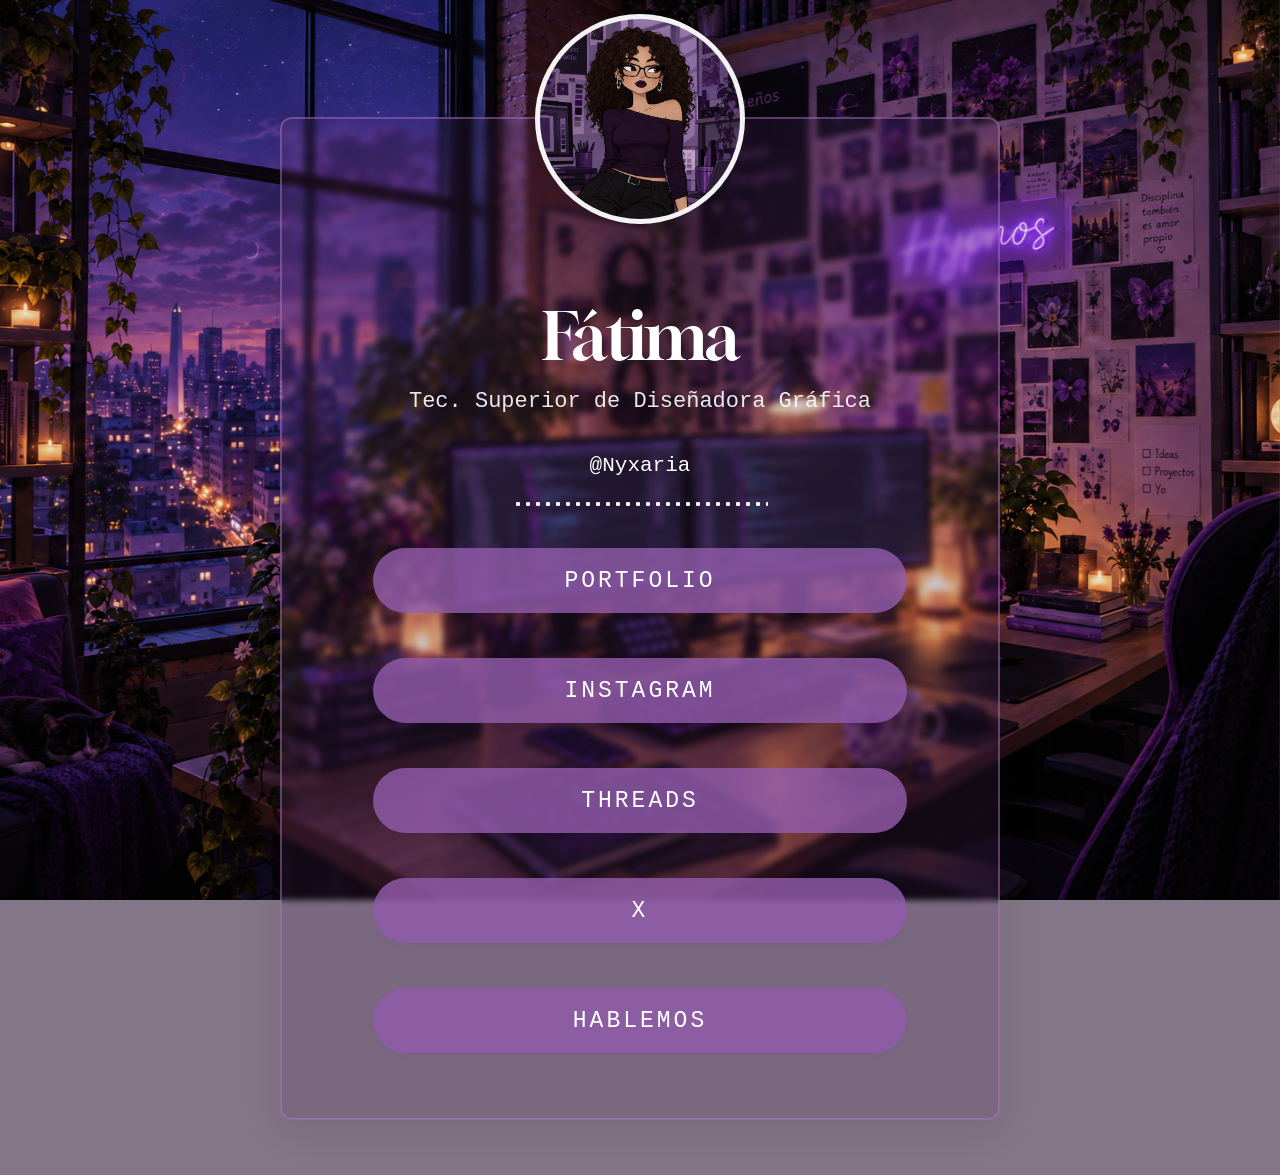
==== index.html @ 372f706f "Add files via upload" ====
<!DOCTYPE html>
<html lang="es">

<head>
    <meta charset="UTF-8">
    <meta name="viewport" content="width=device-width, initial-scale=1.0">

    <title>Fátima | Diseñadora Gráfica</title>

    <link rel="stylesheet" href="css/estilos.css">
</head>

<body>

    <!-- FONDO -->
    <img class="background-image" src="Img/Fondo.png" alt="">

    <div class="page">

        <!-- TARJETA PRINCIPAL -->
        <section class="profile-card">

            <!-- FOTO -->
            <div class="profile-photo">
                <img src="Img/Foto.png" alt="Foto de perfil">
            </div>

            <!-- INFORMACIÓN -->
            <div class="profile-info">

                <h1>Fátima</h1>

                <p class="profession">
                    Tec. Superior de Diseñadora Gráfica
                </p>

                <p class="username">
                    @Nyxaria
                </p>

                <div class="separator"></div>

            </div>


            <!-- BOTONES -->
            <div class="links">

                <a href="https://www.behance.net/frf-fatima-R-F" class="link-button">
                    <span>PORTFOLIO</span>
                </a>

                <a href="https://www.instagram.com/f.r.f.fatima.2021/" class="link-button">
                    <span>INSTAGRAM</span>
                </a>

                <a href="https://www.threads.com/@r.f.fatima.2021?xmt=AQGzqLjI4dgrewqpnjOlTilhUzcOgHKXv5rTrRz-wDqjf60"
                    class="link-button">
                    <span>THREADS</span>
                </a>

                <a href="https://x.com/FatimaFR25" class="link-button">
                    <span>X</span>
                </a>

                <a href="https://api.whatsapp.com/send?phone=1155241215" class="link-button">
                    <span>HABLEMOS</span>
                </a>

            </div>

        </section>

    </div>

    <script src="js/script.js"></script>

</body>

</html>
---- css/estilos.css ----
/* =========================================================
   TIPOGRAFÍA
========================================================= */

@import url('https://fonts.googleapis.com/css2?family=Gloock&display=swap');


/* =========================================================
   RESET
========================================================= */

* {
    margin: 0;
    padding: 0;
    box-sizing: border-box;
}


/* =========================================================
   CONFIGURACIÓN
========================================================= */

:root {

    --card-width: min(80vw, 720px);

    /* VIOLETA OSCURO — tarjeta */
    --glass: rgba(91, 48, 112, 0.18);

    /* LAVANDA — borde */
    --glass-border: rgba(170, 125, 195, 0.45);

    /* MALVA — botones */
    --button-color: rgba(145, 92, 170, 0.82);

    /* VERDE COMPLEMENTARIO — hover */
    --button-hover: rgba(105, 155, 115, 0.90);

    /* BLANCO — tipografía */
    --text: #ffffff;
}


/* =========================================================
   HTML
========================================================= */

html {
    min-height: 100%;
}


/* =========================================================
   BODY
========================================================= */

body {
    min-height: 100vh;

    color: var(--text);

    overflow-x: hidden;

    font-family: "Courier Prime", monospace;

    background: #837686;
}


/* =========================================================
   FONDO RESPONSIVE
========================================================= */

.background-image {

    position: fixed;

    inset: 0;

    width: 100%;
    height: 100%;

    z-index: -2;

    object-fit: cover;

    object-position: center center;

    pointer-events: none;
}


/* =========================================================
   CAPA SUAVE SOBRE EL FONDO
========================================================= */

body::after {

    content: "";

    position: fixed;

    inset: 0;

    z-index: -1;

    background: rgba(20, 20, 20, 0.10);

    pointer-events: none;
}


/* =========================================================
   CONTENEDOR GENERAL
========================================================= */

.page {

    width: 100%;

    min-height: 100vh;

    display: flex;

    flex-direction: column;

    align-items: center;

    padding:
        clamp(110px, 13vh, 170px)
        0
        clamp(35px, 6vh, 80px);

    gap: clamp(55px, 7vh, 85px);
}


/* =========================================================
   TARJETA PRINCIPAL
========================================================= */

.profile-card {

    position: relative;

    width: var(--card-width);

    min-height: auto;

    padding:
        185px
        clamp(25px, 5vw, 55px)
        65px;

    display: flex;

    flex-direction: column;

    align-items: center;

    background: var(--glass);

    border: 2px solid var(--glass-border);

    border-radius: 12px;

    backdrop-filter: blur(3px);

    -webkit-backdrop-filter: blur(3px);

    box-shadow:
        0 10px 40px rgba(0, 0, 0, 0.10);

    animation:
        cardAppear 1s cubic-bezier(.22, 1, .36, 1);
}


/* =========================================================
   FOTO DE PERFIL
========================================================= */

.profile-photo {

    position: absolute;

    top: -105px;

    left: 50%;

    transform: translateX(-50%);

    width: 210px;

    height: 210px;

    border-radius: 50%;

    padding: 5px;

    background: rgba(255, 255, 255, .95);

    box-shadow:
        0 8px 30px rgba(0, 0, 0, .15);

    animation:
        profileAppear 1.1s cubic-bezier(.22, 1, .36, 1);
}


.profile-photo img {

    width: 100%;

    height: 100%;

    display: block;

    object-fit: cover;

    border-radius: 50%;
}


/* =========================================================
   INFORMACIÓN
========================================================= */

.profile-info {

    width: 100%;

    text-align: center;
}


/* =========================================================
   NOMBRE — GLOOCK
========================================================= */

.profile-info h1 {

    font-family: "Gloock", serif;

    font-size: clamp(42px, 6vw, 65px);

    line-height: 1;

    font-weight: 400;

    font-style: normal;

    letter-spacing: -2px;

    margin-bottom: 20px;
}


.profession {

    font-size: clamp(17px, 2vw, 22px);

    font-weight: 400;

    opacity: .90;
}


.username {

    margin-top: 40px;

    font-size: clamp(16px, 2vw, 21px);

    font-weight: 400;
}


/* =========================================================
   SEPARADOR PUNTEADO
========================================================= */

.separator {

    width: 255px;

    max-width: 70%;

    height: 4px;

    margin: 25px auto 42px;

    background-image:
        radial-gradient(
            circle,
            rgba(255, 255, 255, .95) 2px,
            transparent 2.5px
        );

    background-size: 10px 4px;

    background-repeat: repeat-x;
}


/* =========================================================
   CONTENEDOR DE BOTONES
========================================================= */

.links {

    width: 100%;

    display: flex;

    flex-direction: column;

    align-items: center;

    gap: 45px;
}


/* =========================================================
   BOTONES
========================================================= */

.link-button {

    position: relative;

    width: 88%;

    min-height: 65px;

    display: flex;

    align-items: center;

    justify-content: center;

    overflow: hidden;

    border-radius: 999px;

    background: var(--button-color);

    color: var(--text);

    text-decoration: none;

    font-family: "Courier Prime", monospace;

    font-size: clamp(17px, 2vw, 23px);

    font-weight: 400;

    letter-spacing: 3px;

    box-shadow:
        0 3px 10px rgba(0, 0, 0, .05);

    transition:
        transform .25s cubic-bezier(.22, 1, .36, 1),
        background .25s ease,
        box-shadow .25s ease;
}


/* =========================================================
   BRILLO QUE PASA POR EL BOTÓN
========================================================= */

.link-button::before {

    content: "";

    position: absolute;

    top: 0;

    left: -120%;

    width: 70%;

    height: 100%;

    background:
        linear-gradient(
            90deg,
            transparent,
            rgba(255, 255, 255, .55),
            transparent
        );

    transform: skewX(-20deg);

    transition: left .65s ease;
}


.link-button:hover::before {
    left: 150%;
}


/* =========================================================
   HOVER
========================================================= */

.link-button:hover {

    background: var(--button-hover);

    transform:
        translateY(-4px)
        scale(1.015);

    box-shadow:
        0 10px 25px rgba(0, 0, 0, .15);
}


/* =========================================================
   EFECTO AL TOCAR
========================================================= */

.link-button.pressed {

    transform:
        scale(.94)
        translateY(2px);

    background: rgba(255, 255, 255, .95);

    color: #4b3552;

    box-shadow:
        0 2px 5px rgba(0, 0, 0, .20);
}


/* =========================================================
   ANIMACIONES DE ENTRADA
========================================================= */

@keyframes cardAppear {

    from {

        opacity: 0;

        transform:
            translateY(45px)
            scale(.97);
    }

    to {

        opacity: 1;

        transform:
            translateY(0)
            scale(1);
    }
}


@keyframes profileAppear {

    from {

        opacity: 0;

        transform:
            translateX(-50%)
            translateY(-30px)
            scale(.75);
    }

    to {

        opacity: 1;

        transform:
            translateX(-50%)
            translateY(0)
            scale(1);
    }
}


/* =========================================================
   TABLET
========================================================= */

@media (max-width: 800px) {

    :root {
        --card-width: 82vw;
    }

    .page {
        padding-top: 115px;
    }

    .profile-card {
        padding-top: 165px;
        padding-bottom: 55px;
    }

    .profile-photo {
        width: 175px;
        height: 175px;
        top: -88px;
    }

    .links {
        gap: 30px;
    }
}


/* =========================================================
   CELULAR
========================================================= */

@media (max-width: 600px) {

    :root {
        --card-width: 86vw;
    }

    .page {

        padding-top: 95px;

        gap: 35px;
    }

    .profile-card {

        padding:
            125px
            18px
            40px;

        border-radius: 10px;
    }

    .profile-photo {

        width: 135px;

        height: 135px;

        top: -68px;

        padding: 4px;
    }

    .profile-info h1 {

        font-size:
            clamp(34px, 10vw, 48px);

        letter-spacing: -1px;

        margin-bottom: 14px;
    }

    .profession {
        font-size: 15px;
    }

    .username {

        margin-top: 28px;

        font-size: 15px;
    }

    .separator {

        margin-top: 20px;

        margin-bottom: 30px;
    }

    .links {
        gap: 20px;
    }

    .link-button {

        width: 92%;

        min-height: 52px;

        font-size: 14px;

        letter-spacing: 2px;
    }
}


/* =========================================================
   CELULARES MUY PEQUEÑOS
========================================================= */

@media (max-width: 380px) {

    :root {
        --card-width: 90vw;
    }

    .profile-card {

        padding-left: 12px;

        padding-right: 12px;
    }

    .profile-photo {

        width: 120px;

        height: 120px;

        top: -60px;
    }

    .link-button {

        width: 94%;

        min-height: 48px;

        font-size: 12px;
    }
}
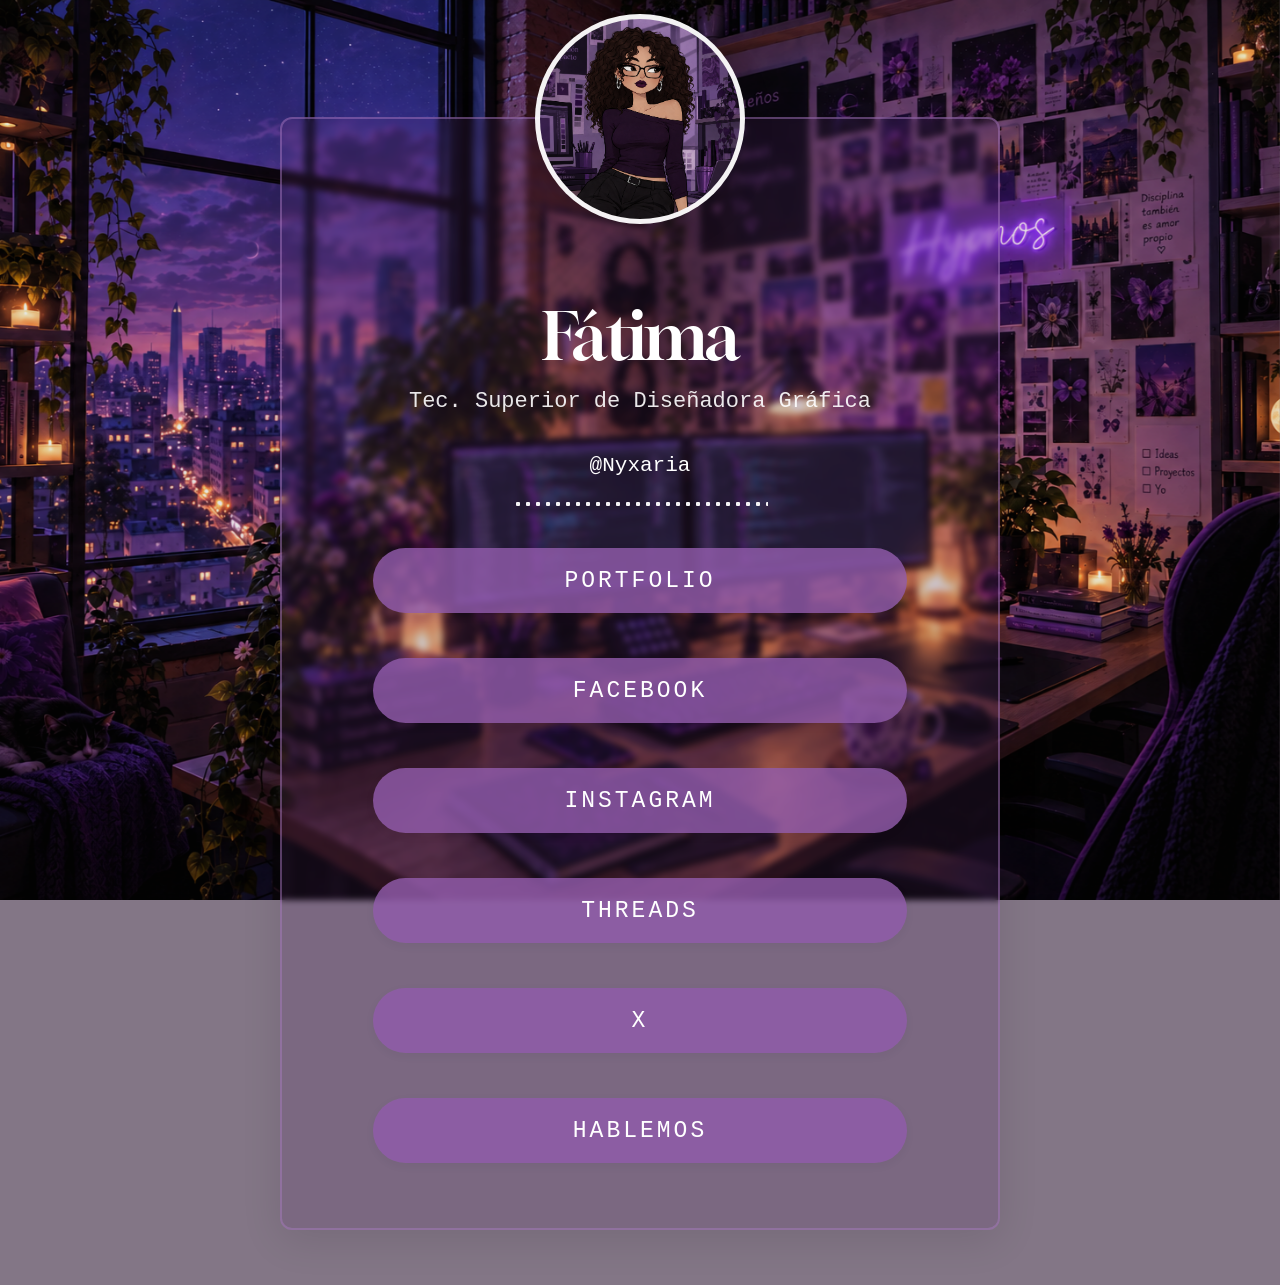
==== commit d6db9576: "Actualizo Link de Bio Personal" ====
--- a/index.html
+++ b/index.html
@@ -1,80 +1,86 @@
-<!DOCTYPE html>
-<html lang="es">
-
-<head>
-    <meta charset="UTF-8">
-    <meta name="viewport" content="width=device-width, initial-scale=1.0">
-
-    <title>Fátima | Diseñadora Gráfica</title>
-
-    <link rel="stylesheet" href="css/estilos.css">
-</head>
-
-<body>
-
-    <!-- FONDO -->
-    <img class="background-image" src="Img/Fondo.png" alt="">
-
-    <div class="page">
-
-        <!-- TARJETA PRINCIPAL -->
-        <section class="profile-card">
-
-            <!-- FOTO -->
-            <div class="profile-photo">
-                <img src="Img/Foto.png" alt="Foto de perfil">
-            </div>
-
-            <!-- INFORMACIÓN -->
-            <div class="profile-info">
-
-                <h1>Fátima</h1>
-
-                <p class="profession">
-                    Tec. Superior de Diseñadora Gráfica
-                </p>
-
-                <p class="username">
-                    @Nyxaria
-                </p>
-
-                <div class="separator"></div>
-
-            </div>
-
-
-            <!-- BOTONES -->
-            <div class="links">
-
-                <a href="https://www.behance.net/frf-fatima-R-F" class="link-button">
-                    <span>PORTFOLIO</span>
-                </a>
-
-                <a href="https://www.instagram.com/f.r.f.fatima.2021/" class="link-button">
-                    <span>INSTAGRAM</span>
-                </a>
-
-                <a href="https://www.threads.com/@r.f.fatima.2021?xmt=AQGzqLjI4dgrewqpnjOlTilhUzcOgHKXv5rTrRz-wDqjf60"
-                    class="link-button">
-                    <span>THREADS</span>
-                </a>
-
-                <a href="https://x.com/FatimaFR25" class="link-button">
-                    <span>X</span>
-                </a>
-
-                <a href="https://api.whatsapp.com/send?phone=1155241215" class="link-button">
-                    <span>HABLEMOS</span>
-                </a>
-
-            </div>
-
-        </section>
-
-    </div>
-
-    <script src="js/script.js"></script>
-
-</body>
-
+<!DOCTYPE html>
+<html lang="es">
+
+<head>
+    <meta charset="UTF-8">
+    <meta name="viewport" content="width=device-width, initial-scale=1.0">
+
+    <title>Fátima | Diseñadora Gráfica</title>
+
+    <link rel="icon" type="image/svg+xml" href="assets/Favicon-01.png">
+
+    <link rel="stylesheet" href="style/estilos.css">
+</head>
+
+<body>
+
+    <!-- FONDO -->
+    <img class="background-image" src="assets/Fondo.png" alt="">
+
+    <div class="page">
+
+        <!-- TARJETA PRINCIPAL -->
+        <section class="profile-card">
+
+            <!-- FOTO -->
+            <div class="profile-photo">
+                <img src="assets/Foto.png" alt="Foto de perfil">
+            </div>
+
+            <!-- INFORMACIÓN -->
+            <div class="profile-info">
+
+                <h1>Fátima</h1>
+
+                <p class="profession">
+                    Tec. Superior de Diseñadora Gráfica
+                </p>
+
+                <p class="username">
+                    @Nyxaria
+                </p>
+
+                <div class="separator"></div>
+
+            </div>
+
+
+            <!-- BOTONES -->
+            <div class="links">
+
+                <a href="https://www.behance.net/frf-fatima-R-F" class="link-button">
+                    <span>PORTFOLIO</span>
+                </a>
+
+                <a href="https://www.facebook.com/fatima.roafrancini.1" class="link-button">
+                    <span>FACEBOOK</span>
+                </a>
+
+                <a href="https://www.instagram.com/f.r.f.fatima.2021/" class="link-button">
+                    <span>INSTAGRAM</span>
+                </a>
+
+                <a href="https://www.threads.com/@r.f.fatima.2021?xmt=AQGzqLjI4dgrewqpnjOlTilhUzcOgHKXv5rTrRz-wDqjf60"
+                    class="link-button">
+                    <span>THREADS</span>
+                </a>
+
+                <a href="https://x.com/FatimaFR25" class="link-button">
+                    <span>X</span>
+                </a>
+
+                <a href="https://api.whatsapp.com/send?phone=5491155241215" class="link-button">
+                    <span>HABLEMOS</span>
+                </a>
+
+            </div>
+
+        </section>
+
+    </div>
+
+    <script src="scripts/script.js"></script>
+
+</body>
+
 </html>
--- a/style/estilos.css
+++ b/style/estilos.css
@@ -0,0 +1,641 @@
+/* =========================================================
+   TIPOGRAFÍA
+========================================================= */
+
+@import url('https://fonts.googleapis.com/css2?family=Gloock&display=swap');
+
+
+/* =========================================================
+   RESET
+========================================================= */
+
+* {
+    margin: 0;
+    padding: 0;
+    box-sizing: border-box;
+}
+
+
+/* =========================================================
+   CONFIGURACIÓN
+========================================================= */
+
+:root {
+
+    --card-width: min(80vw, 720px);
+
+    /* VIOLETA OSCURO — tarjeta */
+    --glass: rgba(91, 48, 112, 0.18);
+
+    /* LAVANDA — borde */
+    --glass-border: rgba(170, 125, 195, 0.45);
+
+    /* MALVA — botones */
+    --button-color: rgba(145, 92, 170, 0.82);
+
+    /* VERDE COMPLEMENTARIO — hover */
+    --button-hover: rgba(105, 155, 115, 0.90);
+
+    /* BLANCO — tipografía */
+    --text: #ffffff;
+}
+
+
+/* =========================================================
+   HTML
+========================================================= */
+
+html {
+    min-height: 100%;
+}
+
+
+/* =========================================================
+   BODY
+========================================================= */
+
+body {
+    min-height: 100vh;
+
+    color: var(--text);
+
+    overflow-x: hidden;
+
+    font-family: "Courier Prime", monospace;
+
+    background: #837686;
+}
+
+
+/* =========================================================
+   FONDO RESPONSIVE
+========================================================= */
+
+.background-image {
+
+    position: fixed;
+
+    inset: 0;
+
+    width: 100%;
+    height: 100%;
+
+    z-index: -2;
+
+    object-fit: cover;
+
+    object-position: center center;
+
+    pointer-events: none;
+}
+
+
+/* =========================================================
+   CAPA SUAVE SOBRE EL FONDO
+========================================================= */
+
+body::after {
+
+    content: "";
+
+    position: fixed;
+
+    inset: 0;
+
+    z-index: -1;
+
+    background: rgba(20, 20, 20, 0.10);
+
+    pointer-events: none;
+}
+
+
+/* =========================================================
+   CONTENEDOR GENERAL
+========================================================= */
+
+.page {
+
+    width: 100%;
+
+    min-height: 100vh;
+
+    display: flex;
+
+    flex-direction: column;
+
+    align-items: center;
+
+    padding:
+        clamp(110px, 13vh, 170px)
+        0
+        clamp(35px, 6vh, 80px);
+
+    gap: clamp(55px, 7vh, 85px);
+}
+
+
+/* =========================================================
+   TARJETA PRINCIPAL
+========================================================= */
+
+.profile-card {
+
+    position: relative;
+
+    width: var(--card-width);
+
+    min-height: auto;
+
+    padding:
+        185px
+        clamp(25px, 5vw, 55px)
+        65px;
+
+    display: flex;
+
+    flex-direction: column;
+
+    align-items: center;
+
+    background: var(--glass);
+
+    border: 2px solid var(--glass-border);
+
+    border-radius: 12px;
+
+    backdrop-filter: blur(3px);
+
+    -webkit-backdrop-filter: blur(3px);
+
+    box-shadow:
+        0 10px 40px rgba(0, 0, 0, 0.10);
+
+    animation:
+        cardAppear 1s cubic-bezier(.22, 1, .36, 1);
+}
+
+
+/* =========================================================
+   FOTO DE PERFIL
+========================================================= */
+
+.profile-photo {
+
+    position: absolute;
+
+    top: -105px;
+
+    left: 50%;
+
+    transform: translateX(-50%);
+
+    width: 210px;
+
+    height: 210px;
+
+    border-radius: 50%;
+
+    padding: 5px;
+
+    background: rgba(255, 255, 255, .95);
+
+    box-shadow:
+        0 8px 30px rgba(0, 0, 0, .15);
+
+    animation:
+        profileAppear 1.1s cubic-bezier(.22, 1, .36, 1);
+}
+
+
+.profile-photo img {
+
+    width: 100%;
+
+    height: 100%;
+
+    display: block;
+
+    object-fit: cover;
+
+    border-radius: 50%;
+}
+
+
+/* =========================================================
+   INFORMACIÓN
+========================================================= */
+
+.profile-info {
+
+    width: 100%;
+
+    text-align: center;
+}
+
+
+/* =========================================================
+   NOMBRE — GLOOCK
+========================================================= */
+
+.profile-info h1 {
+
+    font-family: "Gloock", serif;
+
+    font-size: clamp(42px, 6vw, 65px);
+
+    line-height: 1;
+
+    font-weight: 400;
+
+    font-style: normal;
+
+    letter-spacing: -2px;
+
+    margin-bottom: 20px;
+}
+
+
+.profession {
+
+    font-size: clamp(17px, 2vw, 22px);
+
+    font-weight: 400;
+
+    opacity: .90;
+}
+
+
+.username {
+
+    margin-top: 40px;
+
+    font-size: clamp(16px, 2vw, 21px);
+
+    font-weight: 400;
+}
+
+
+/* =========================================================
+   SEPARADOR PUNTEADO
+========================================================= */
+
+.separator {
+
+    width: 255px;
+
+    max-width: 70%;
+
+    height: 4px;
+
+    margin: 25px auto 42px;
+
+    background-image:
+        radial-gradient(
+            circle,
+            rgba(255, 255, 255, .95) 2px,
+            transparent 2.5px
+        );
+
+    background-size: 10px 4px;
+
+    background-repeat: repeat-x;
+}
+
+
+/* =========================================================
+   CONTENEDOR DE BOTONES
+========================================================= */
+
+.links {
+
+    width: 100%;
+
+    display: flex;
+
+    flex-direction: column;
+
+    align-items: center;
+
+    gap: 45px;
+}
+
+
+/* =========================================================
+   BOTONES
+========================================================= */
+
+.link-button {
+
+    position: relative;
+
+    width: 88%;
+
+    min-height: 65px;
+
+    display: flex;
+
+    align-items: center;
+
+    justify-content: center;
+
+    overflow: hidden;
+
+    border-radius: 999px;
+
+    background: var(--button-color);
+
+    color: var(--text);
+
+    text-decoration: none;
+
+    font-family: "Courier Prime", monospace;
+
+    font-size: clamp(17px, 2vw, 23px);
+
+    font-weight: 400;
+
+    letter-spacing: 3px;
+
+    box-shadow:
+        0 3px 10px rgba(0, 0, 0, .05);
+
+    transition:
+        transform .25s cubic-bezier(.22, 1, .36, 1),
+        background .25s ease,
+        box-shadow .25s ease;
+}
+
+
+/* =========================================================
+   BRILLO QUE PASA POR EL BOTÓN
+========================================================= */
+
+.link-button::before {
+
+    content: "";
+
+    position: absolute;
+
+    top: 0;
+
+    left: -120%;
+
+    width: 70%;
+
+    height: 100%;
+
+    background:
+        linear-gradient(
+            90deg,
+            transparent,
+            rgba(255, 255, 255, .55),
+            transparent
+        );
+
+    transform: skewX(-20deg);
+
+    transition: left .65s ease;
+}
+
+
+.link-button:hover::before {
+    left: 150%;
+}
+
+
+/* =========================================================
+   HOVER
+========================================================= */
+
+.link-button:hover {
+
+    background: var(--button-hover);
+
+    transform:
+        translateY(-4px)
+        scale(1.015);
+
+    box-shadow:
+        0 10px 25px rgba(0, 0, 0, .15);
+}
+
+
+/* =========================================================
+   EFECTO AL TOCAR
+========================================================= */
+
+.link-button.pressed {
+
+    transform:
+        scale(.94)
+        translateY(2px);
+
+    background: rgba(255, 255, 255, .95);
+
+    color: #4b3552;
+
+    box-shadow:
+        0 2px 5px rgba(0, 0, 0, .20);
+}
+
+
+/* =========================================================
+   ANIMACIONES DE ENTRADA
+========================================================= */
+
+@keyframes cardAppear {
+
+    from {
+
+        opacity: 0;
+
+        transform:
+            translateY(45px)
+            scale(.97);
+    }
+
+    to {
+
+        opacity: 1;
+
+        transform:
+            translateY(0)
+            scale(1);
+    }
+}
+
+
+@keyframes profileAppear {
+
+    from {
+
+        opacity: 0;
+
+        transform:
+            translateX(-50%)
+            translateY(-30px)
+            scale(.75);
+    }
+
+    to {
+
+        opacity: 1;
+
+        transform:
+            translateX(-50%)
+            translateY(0)
+            scale(1);
+    }
+}
+
+
+/* =========================================================
+   TABLET
+========================================================= */
+
+@media (max-width: 800px) {
+
+    :root {
+        --card-width: 82vw;
+    }
+
+    .page {
+        padding-top: 115px;
+    }
+
+    .profile-card {
+        padding-top: 165px;
+        padding-bottom: 55px;
+    }
+
+    .profile-photo {
+        width: 175px;
+        height: 175px;
+        top: -88px;
+    }
+
+    .links {
+        gap: 30px;
+    }
+}
+
+
+/* =========================================================
+   CELULAR
+========================================================= */
+
+@media (max-width: 600px) {
+
+    :root {
+        --card-width: 86vw;
+    }
+
+    .page {
+
+        padding-top: 95px;
+
+        gap: 35px;
+    }
+
+    .profile-card {
+
+        padding:
+            125px
+            18px
+            40px;
+
+        border-radius: 10px;
+    }
+
+    .profile-photo {
+
+        width: 135px;
+
+        height: 135px;
+
+        top: -68px;
+
+        padding: 4px;
+    }
+
+    .profile-info h1 {
+
+        font-size:
+            clamp(34px, 10vw, 48px);
+
+        letter-spacing: -1px;
+
+        margin-bottom: 14px;
+    }
+
+    .profession {
+        font-size: 15px;
+    }
+
+    .username {
+
+        margin-top: 28px;
+
+        font-size: 15px;
+    }
+
+    .separator {
+
+        margin-top: 20px;
+
+        margin-bottom: 30px;
+    }
+
+    .links {
+        gap: 20px;
+    }
+
+    .link-button {
+
+        width: 92%;
+
+        min-height: 52px;
+
+        font-size: 14px;
+
+        letter-spacing: 2px;
+    }
+}
+
+
+/* =========================================================
+   CELULARES MUY PEQUEÑOS
+========================================================= */
+
+@media (max-width: 380px) {
+
+    :root {
+        --card-width: 90vw;
+    }
+
+    .profile-card {
+
+        padding-left: 12px;
+
+        padding-right: 12px;
+    }
+
+    .profile-photo {
+
+        width: 120px;
+
+        height: 120px;
+
+        top: -60px;
+    }
+
+    .link-button {
+
+        width: 94%;
+
+        min-height: 48px;
+
+        font-size: 12px;
+    }
+}
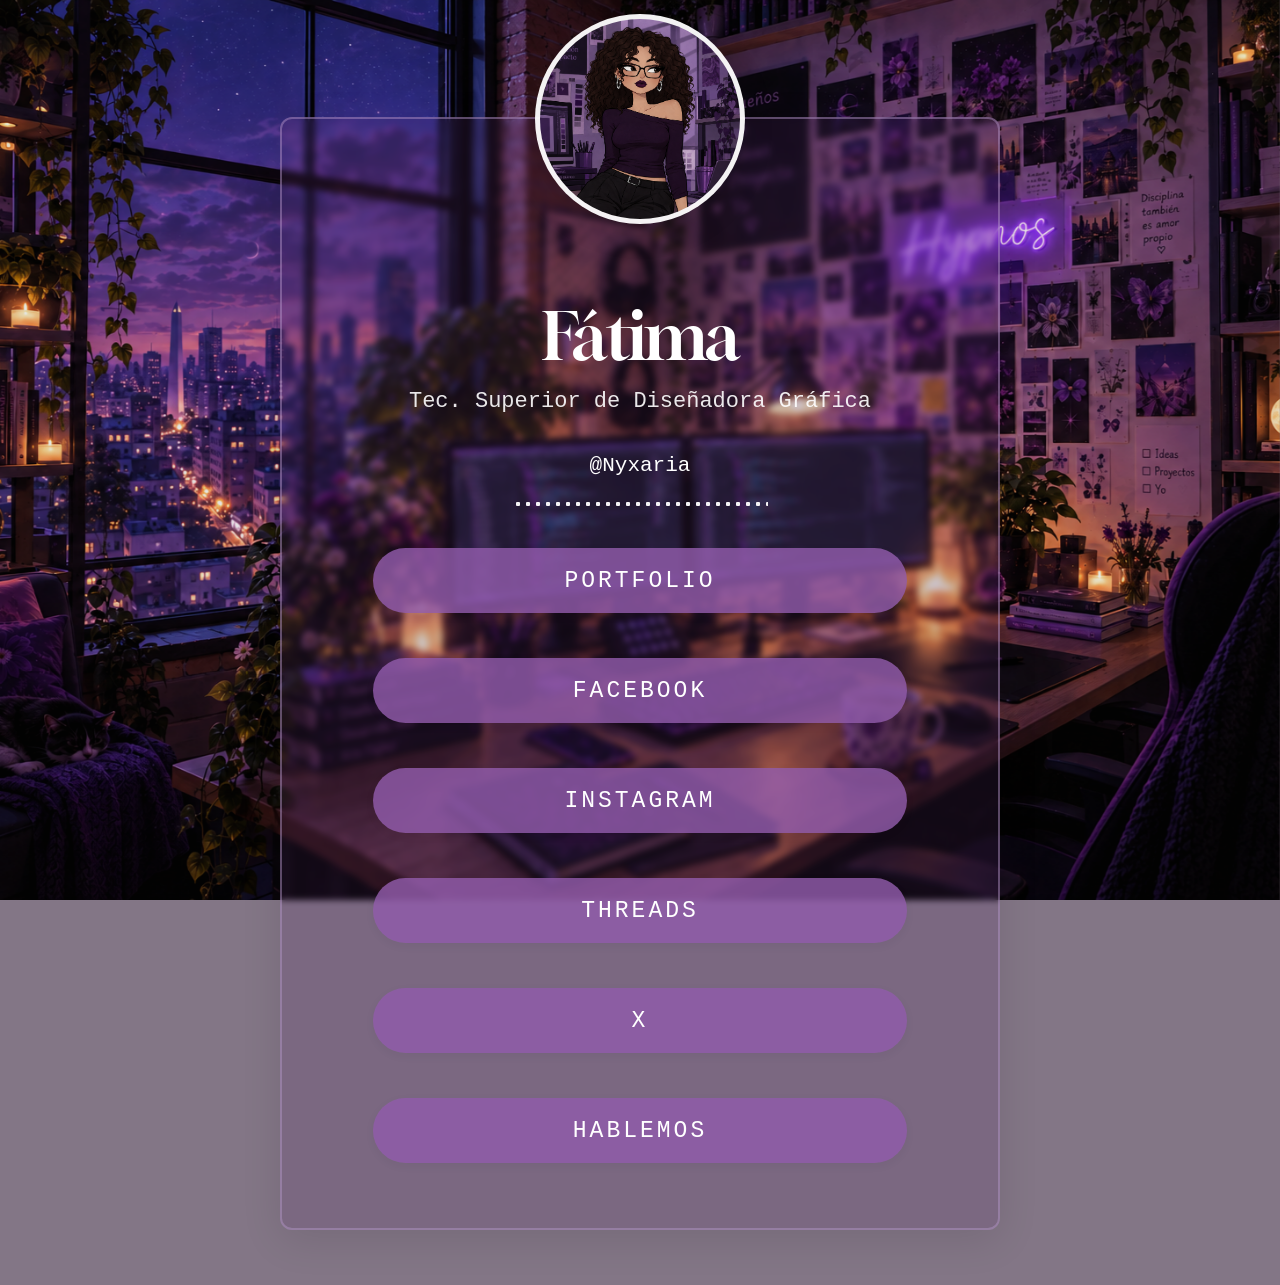
==== commit 8eb1cec4: "Actualizo link de bio personal" ====
--- a/index.html
+++ b/index.html
@@ -7,7 +7,7 @@
 
     <title>Fátima | Diseñadora Gráfica</title>
 
-    <link rel="icon" type="image/svg+xml" href="assets/Favicon-01.png">
+    <link rel="icon" type="image/svg+xml" href="assets/Elemetos-01.png">
 
     <link rel="stylesheet" href="style/estilos.css">
 </head>
@@ -56,7 +56,7 @@
                     <span>FACEBOOK</span>
                 </a>
 
-                <a href="https://www.instagram.com/f.r.f.fatima.2021/" class="link-button">
+                <a href="https://www.instagram.com/fatima.r.f.dg/" class="link-button">
                     <span>INSTAGRAM</span>
                 </a>
 
--- a/style/estilos.css
+++ b/style/estilos.css
@@ -27,8 +27,8 @@
     /* VIOLETA OSCURO — tarjeta */
     --glass: rgba(91, 48, 112, 0.18);
 
-    /* LAVANDA — borde */
-    --glass-border: rgba(170, 125, 195, 0.45);
+    /* LAVANDA HYPNOS — borde */
+    --glass-border: rgba(183, 154, 201, 0.45);
 
     /* MALVA — botones */
     --button-color: rgba(145, 92, 170, 0.82);
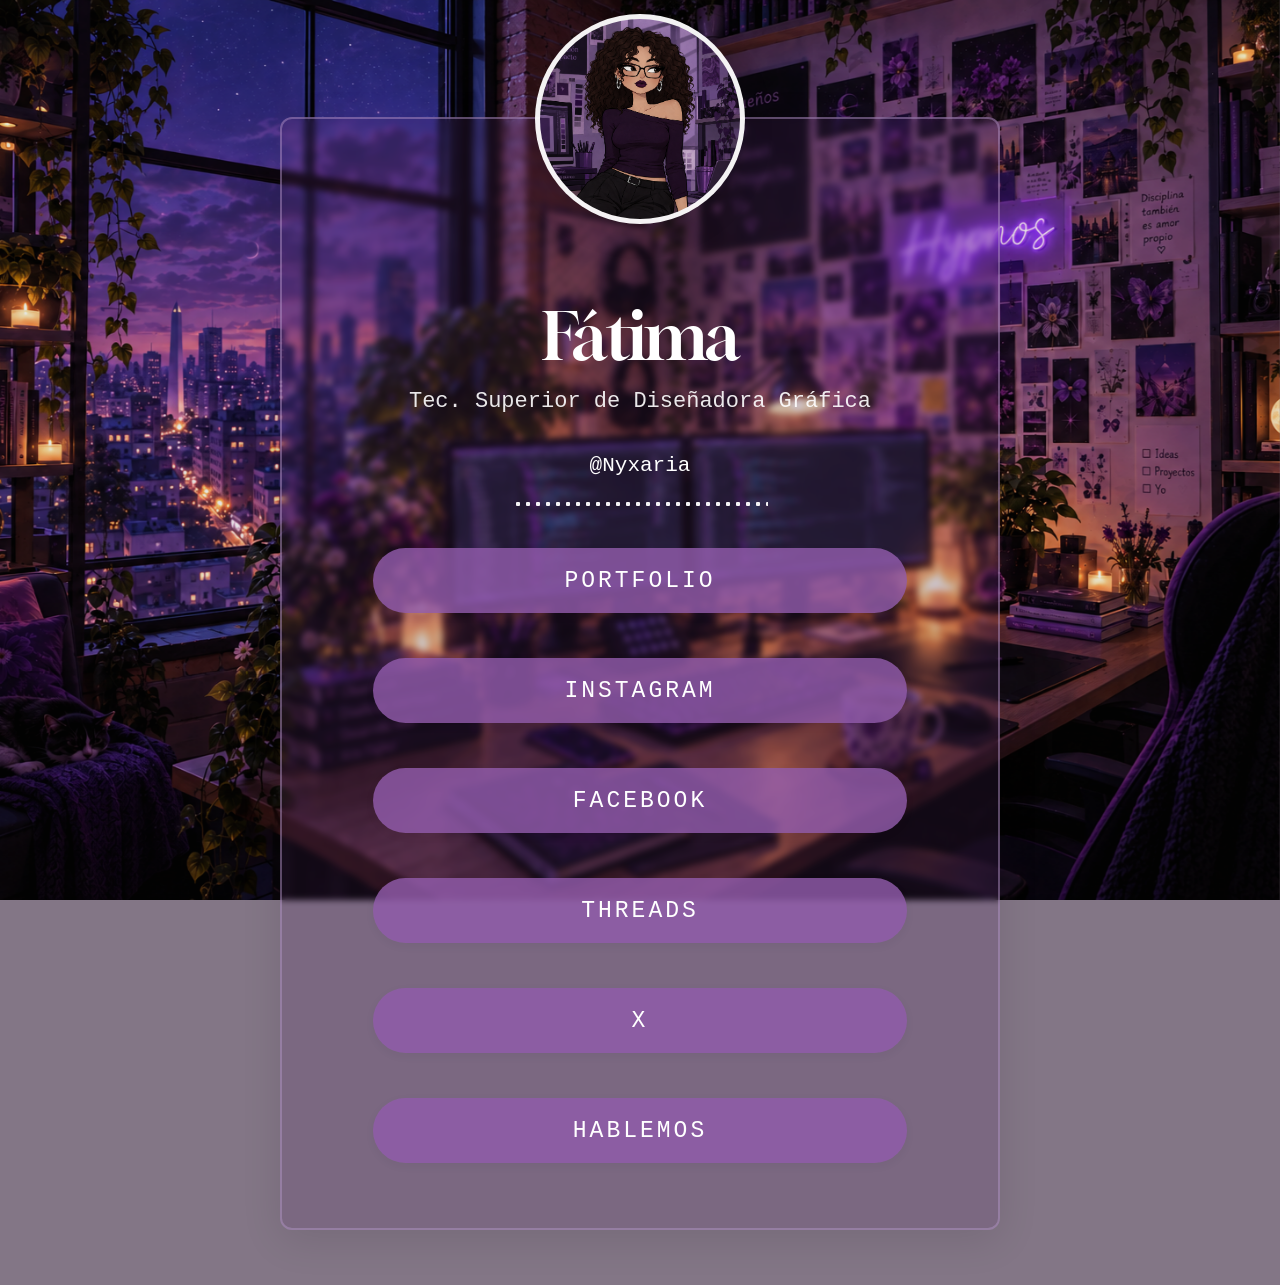
==== commit 2df205cf: "Actualizo diseño de perfil personal" ====
--- a/index.html
+++ b/index.html
@@ -52,20 +52,21 @@
                     <span>PORTFOLIO</span>
                 </a>
 
+                <a href="https://www.instagram.com/fatima.r.f.dg/" class="link-button">
+                    <span>INSTAGRAM</span>
+                </a>
+
                 <a href="https://www.facebook.com/fatima.roafrancini.1" class="link-button">
                     <span>FACEBOOK</span>
                 </a>
 
-                <a href="https://www.instagram.com/fatima.r.f.dg/" class="link-button">
-                    <span>INSTAGRAM</span>
-                </a>
 
-                <a href="https://www.threads.com/@r.f.fatima.2021?xmt=AQGzqLjI4dgrewqpnjOlTilhUzcOgHKXv5rTrRz-wDqjf60"
+                <a href="https://www.threads.com/@fatima.r.f.dg?xmt=AQGzqLjI4dgrewqpnjOlTilhUzcOgHKXv5rTrRz-wDqjf60"
                     class="link-button">
                     <span>THREADS</span>
                 </a>
 
-                <a href="https://x.com/FatimaFR25" class="link-button">
+                <a href="https://x.com/Fati_Dg" class="link-button">
                     <span>X</span>
                 </a>
 
